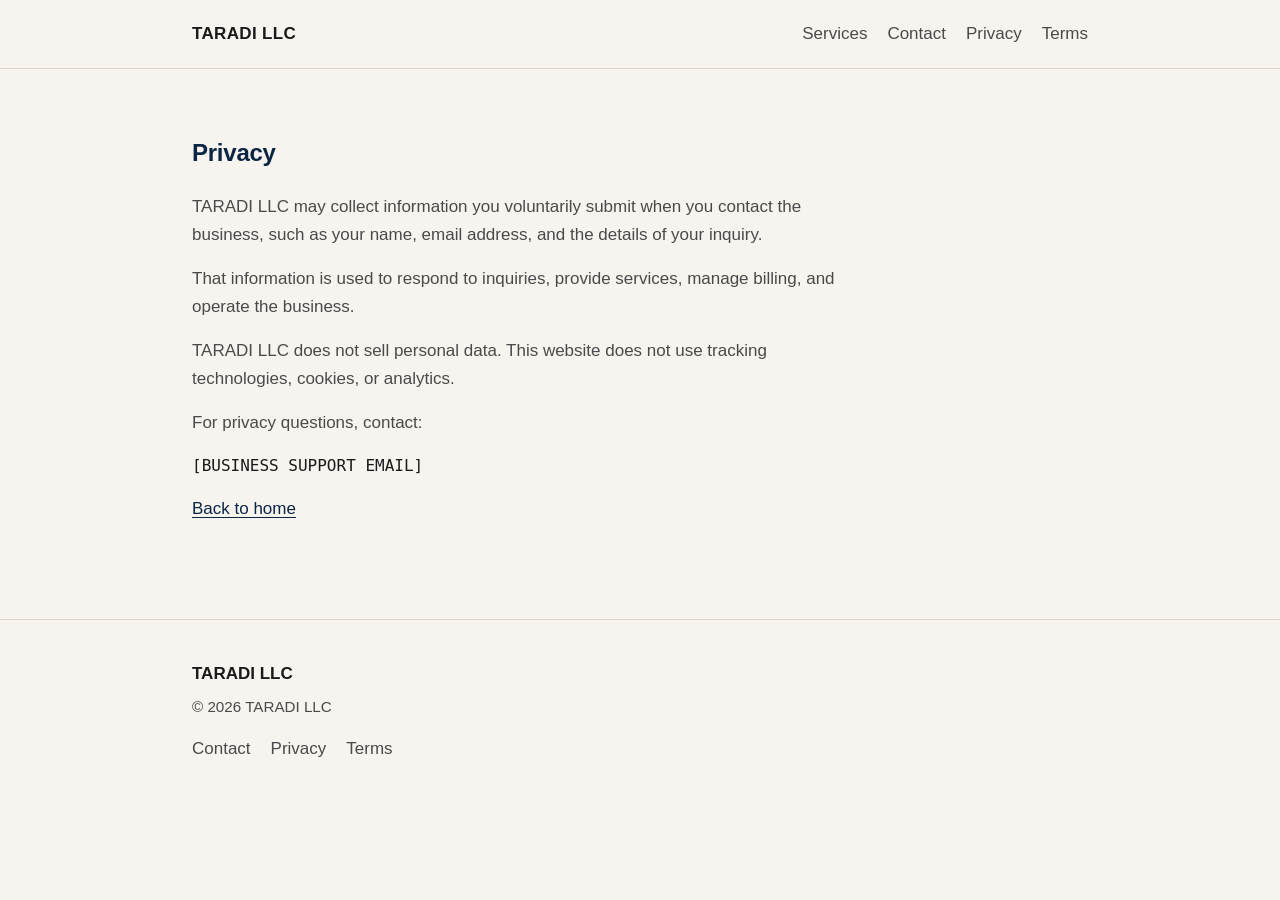
==== privacy/index.html @ 4a3c2431 "Publish a public TARADI LLC site so Stripe can verify the business, services, support contact, and b" ====
<!DOCTYPE html>
<html lang="en">
<head>
  <meta charset="utf-8">
  <meta name="viewport" content="width=device-width, initial-scale=1">
  <title>TARADI LLC | Software Development &amp; Technology Consulting</title>
  <meta name="description" content="Custom software development, website development, business workflow automation, and technology consulting for businesses.">
  <meta property="og:title" content="TARADI LLC | Software Development &amp; Technology Consulting">
  <meta property="og:description" content="Custom software development, website development, business workflow automation, and technology consulting for businesses.">
  <meta property="og:type" content="website">
  <link rel="icon" href="/favicon.svg" type="image/svg+xml">
  <link rel="stylesheet" href="/styles.css">
</head>
<body>
  <header class="site-header">
    <div class="wrap">
      <a class="brand" href="/">TARADI LLC</a>
      <nav aria-label="Primary">
        <a href="/#services">Services</a>
        <a href="/#contact">Contact</a>
        <a href="/privacy/">Privacy</a>
        <a href="/terms/">Terms</a>
      </nav>
    </div>
  </header>

  <main class="wrap page">
    <h1>Privacy</h1>
    <p>TARADI LLC may collect information you voluntarily submit when you contact the business, such as your name, email address, and the details of your inquiry.</p>
    <p>That information is used to respond to inquiries, provide services, manage billing, and operate the business.</p>
    <p>TARADI LLC does not sell personal data. This website does not use tracking technologies, cookies, or analytics.</p>
    <p>For privacy questions, contact:</p>
    <p class="contact-email">[BUSINESS SUPPORT EMAIL]</p>
    <p><a href="/">Back to home</a></p>
  </main>

  <footer class="site-footer">
    <div class="wrap">
      <p class="footer-name">TARADI LLC</p>
      <p class="footer-copy">&copy; 2026 TARADI LLC</p>
      <nav aria-label="Footer">
        <a href="/#contact">Contact</a>
        <a href="/privacy/">Privacy</a>
        <a href="/terms/">Terms</a>
      </nav>
    </div>
  </footer>
</body>
</html>
---- styles.css ----
:root {
  --bg: #f7f4ef;
  --text: #1a1a1a;
  --muted: #4a4a4a;
  --accent: #0b2545;
  --border: #ddd6cb;
  --max: 42rem;
  --space: 1.5rem;
}

*,
*::before,
*::after {
  box-sizing: border-box;
}

html {
  scroll-behavior: smooth;
}

body {
  margin: 0;
  font-family: -apple-system, BlinkMacSystemFont, "Segoe UI", Helvetica, Arial, sans-serif;
  font-size: 1.0625rem;
  line-height: 1.65;
  color: var(--text);
  background: var(--bg);
}

a {
  color: var(--accent);
  text-decoration-thickness: 1px;
  text-underline-offset: 0.15em;
}

a:hover,
a:focus-visible {
  text-decoration-thickness: 2px;
}

.wrap {
  width: min(100% - 2.5rem, 56rem);
  margin-inline: auto;
}

.site-header {
  border-bottom: 1px solid var(--border);
  padding: 1.25rem 0;
}

.site-header .wrap {
  display: flex;
  flex-wrap: wrap;
  align-items: center;
  justify-content: space-between;
  gap: 1rem;
}

.brand {
  font-weight: 700;
  letter-spacing: 0.02em;
  color: var(--text);
  text-decoration: none;
}

.brand:hover,
.brand:focus-visible {
  color: var(--accent);
}

.site-header nav {
  display: flex;
  flex-wrap: wrap;
  gap: 1rem 1.25rem;
}

.site-header nav a {
  color: var(--muted);
  text-decoration: none;
}

.site-header nav a:hover,
.site-header nav a:focus-visible {
  color: var(--accent);
  text-decoration: underline;
}

.hero {
  padding: 5rem 0 3.5rem;
}

.hero h1 {
  margin: 0 0 1rem;
  font-size: clamp(2.25rem, 6vw, 3.25rem);
  line-height: 1.15;
  letter-spacing: -0.02em;
  color: var(--accent);
}

.lede {
  max-width: var(--max);
  margin: 0 0 2rem;
  font-size: 1.2rem;
  color: var(--muted);
}

.button {
  display: inline-block;
  padding: 0.75rem 1.35rem;
  color: #fff;
  background: var(--accent);
  text-decoration: none;
  border-radius: 2px;
}

.button:hover,
.button:focus-visible {
  opacity: 0.92;
  text-decoration: none;
}

.section {
  padding: 3rem 0;
  border-top: 1px solid var(--border);
}

.section h2,
.page h1 {
  margin: 0 0 1.25rem;
  font-size: 1.5rem;
  letter-spacing: -0.01em;
  color: var(--accent);
}

.section p,
.page p {
  max-width: var(--max);
  margin: 0 0 1rem;
  color: var(--muted);
}

.services {
  list-style: none;
  margin: 0;
  padding: 0;
  display: grid;
  gap: 2rem;
}

@media (min-width: 640px) {
  .services {
    grid-template-columns: 1fr 1fr;
    gap: 2.5rem 2rem;
  }
}

.services h3 {
  margin: 0 0 0.5rem;
  font-size: 1.1rem;
  color: var(--text);
}

.services p {
  margin: 0;
}

.contact-email {
  font-family: ui-monospace, SFMono-Regular, Menlo, Consolas, monospace;
  font-size: 1rem;
  color: var(--text) !important;
}

.page {
  padding: 4rem 0 3rem;
}

.site-footer {
  margin-top: 2rem;
  padding: 2.5rem 0 3rem;
  border-top: 1px solid var(--border);
}

.footer-name {
  margin: 0 0 0.35rem;
  font-weight: 700;
  color: var(--text);
}

.footer-copy {
  margin: 0 0 1rem;
  color: var(--muted);
  font-size: 0.95rem;
}

.site-footer nav {
  display: flex;
  flex-wrap: wrap;
  gap: 1rem 1.25rem;
}

.site-footer nav a {
  color: var(--muted);
  text-decoration: none;
}

.site-footer nav a:hover,
.site-footer nav a:focus-visible {
  color: var(--accent);
  text-decoration: underline;
}

@media (max-width: 480px) {
  .wrap {
    width: min(100% - 1.75rem, 56rem);
  }

  .hero {
    padding: 3.5rem 0 2.5rem;
  }

  .section {
    padding: 2.25rem 0;
  }
}
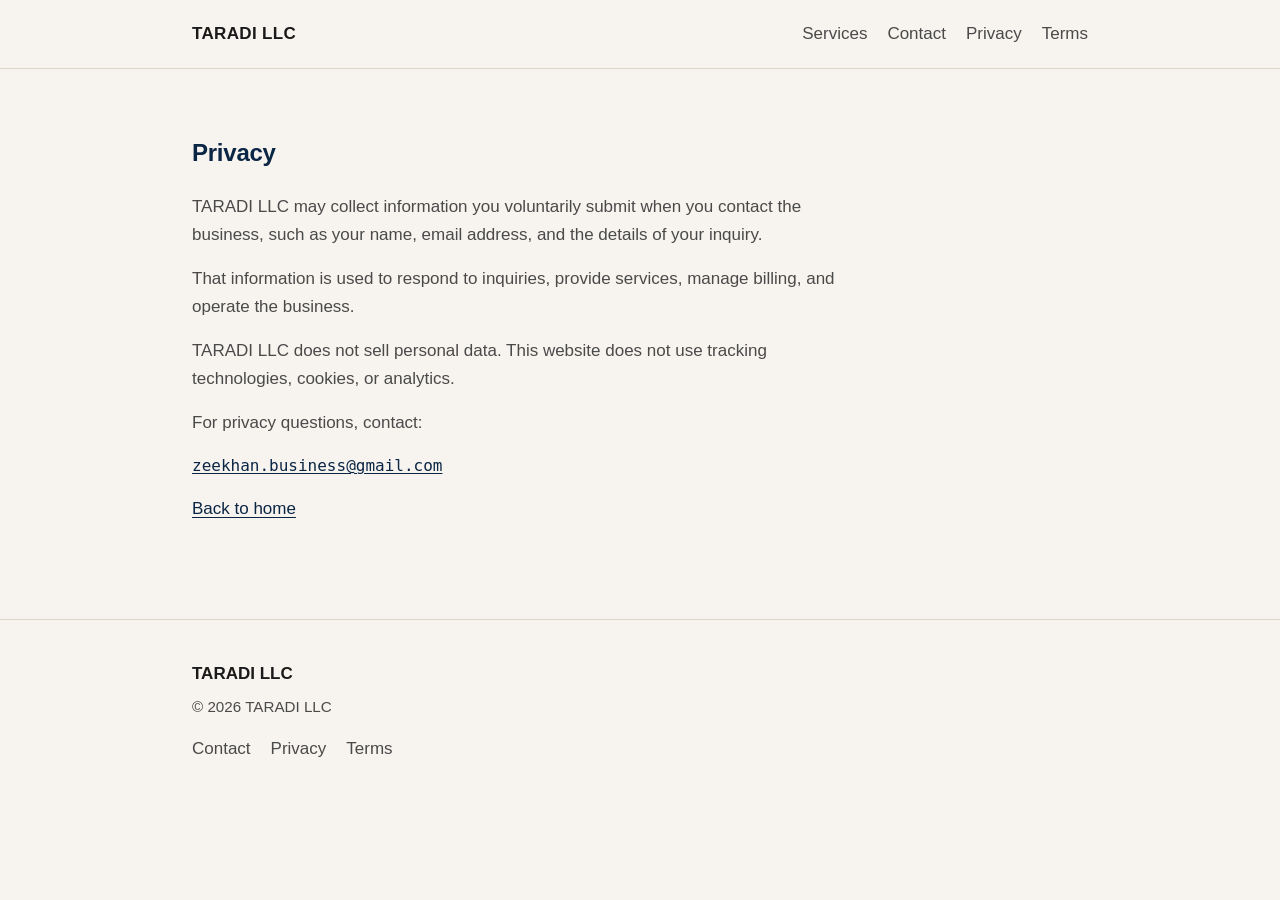
==== commit a3c40a7e: "Publish the business support email so customers can contact TARADI LLC. Co-authored-by: Cursor <curs" ====
--- a/privacy/index.html
+++ b/privacy/index.html
@@ -30,7 +30,7 @@
     <p>That information is used to respond to inquiries, provide services, manage billing, and operate the business.</p>
     <p>TARADI LLC does not sell personal data. This website does not use tracking technologies, cookies, or analytics.</p>
     <p>For privacy questions, contact:</p>
-    <p class="contact-email">[BUSINESS SUPPORT EMAIL]</p>
+    <p class="contact-email"><a href="mailto:zeekhan.business@gmail.com">zeekhan.business@gmail.com</a></p>
     <p><a href="/">Back to home</a></p>
   </main>
 
